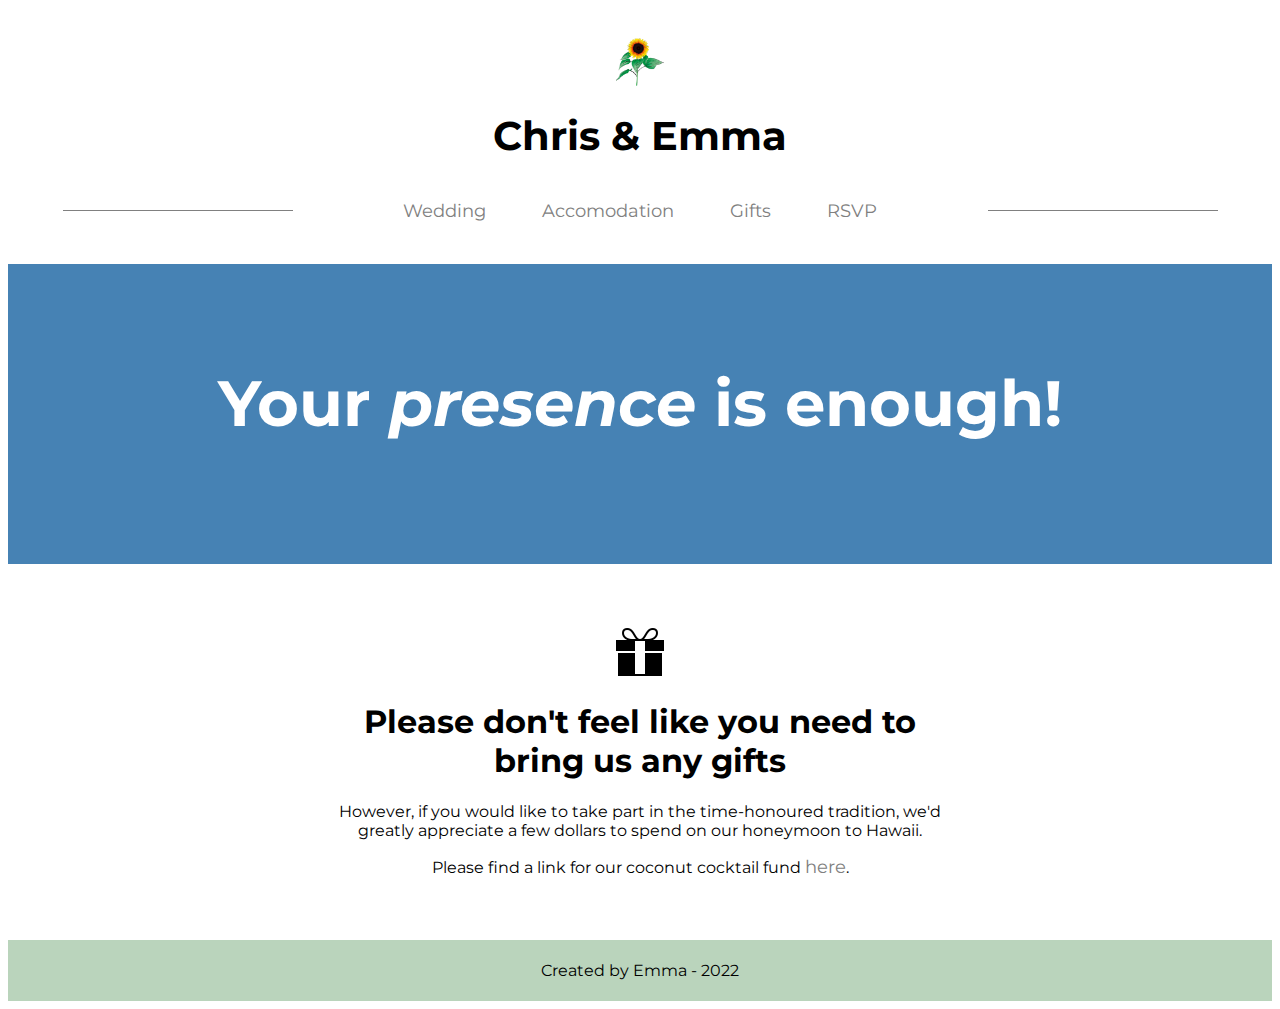
==== gifts.html @ 4d1dbe19 "Initial Commit" ====
<!DOCTYPE html>
<html lang="en">
<head>
    <meta charset="UTF-8">
    <title>Chris & Emma</title>
    <link rel="stylesheet" href="styles.css">
    <link href="https://fonts.googleapis.com/css2?family=Montserrat:wght@200;400&display=swap" rel="stylesheet">
    <script src="nav.js" defer></script>
</head>
<body>

    <header>
        <div class="title">
            <img src="images/sunflower1.png" class="sunflower">
            <h1><a href="index.html" class="names">Chris & Emma</a></h1>
        </div>

        <button class="mobile-nav-toggle menu-mode"></button>

        <nav>
            <ul class="primary-nav flex" data-visible="false">
                <hr>
                <li>
                    <a href="wedding.html">Wedding</a>
                </li>
                <li>
                    <a href="accomodation.html">Accomodation</a>
                </li>
                <li>
                    <a href="gifts.html">Gifts</a>
                </li>
                <li>
                    <a href="rsvp.html">RSVP</a>
                </li>
                <hr>
            </ul>
        </nav>
    </header>

    <section>
        <div class="image-placeholder">
            <h1 class="accomodation-title">Your <em>presence</em> is enough!</h1>
        </div>

        <div class="acc-container">
            <img src="images/gift-icon.png">
            <h1>Please don't feel like you need to bring us any gifts</h1>
            <p>However, if you would like to take part in the time-honoured tradition, we'd greatly appreciate a few dollars to spend on our honeymoon to Hawaii.</p>
            <p>Please find a link for our coconut cocktail fund <a href="">here</a>.</p>
        </div>
    </section>

    <footer>
        <p>Created by Emma - 2022</p>
    </footer>

</body>
</html>
---- styles.css ----
/* GENERAL STYLES */

body {
    font-family: 'Montserrat', sans-serif;
    text-align: center;
}

footer{
    background-color: #bad4bc;
    padding: 5px;
    margin-top: 8px;
}

.flex {
    display: flex;
}

/* HEADER AND NAV BAR */
.title {
    padding: 20px 0 2px 0;
}

.names{
    color: black;
    font-size: 2.5rem;
}

.sunflower{
    height: 3rem;
    width: 3rem;
    padding: 10px 10px 0px 10px;
}

hr {
    width: 230px;
    height: 1px;
    border: 0;
    background-color: grey;
}

.primary-nav {
    list-style: none;
    gap: 3.5rem;
    align-items: center;
    justify-content: center;
    padding-left: 0;
}

a {
    text-decoration: none;
    color: grey;
    font-size: 1.1rem;
}

.mobile-nav-toggle{
    display: none;
}

/* For smaller screen sizes */
@media (max-width: 50em ){
    .primary-nav{
        position: fixed;
        /* Push the menu to the right of the screen */
        inset: 0 0 0 30%;
        background-color: white;
        flex-direction: column;
        padding: 2rem;
        /* Slide the menu off screen as standard */
        transform: translateX(100%);
        transition: transform 350ms ease-out;
    }

    /* If the data-visible attribute has been set to true - slide the menu onto the screen */
    .primary-nav[data-visible = "true"]{
        transform: translateX(0%);
    }

    .mobile-nav-toggle{
        display: block;
        position: absolute;
        /* Make sure the button is on top of everything else */
        z-index: 9999;
        background-color: transparent;
        border: 0;
        width: 2rem;
        height: 2rem;
        /* Bring in the button a little bit from the sides - able to do this with absolute positioning */
        top: 2rem;
        right: 3rem;
    }

    .menu-mode{
        background-image: url(images/menu-icon.png);
        background-repeat: no-repeat;
    }

    .cross-mode {
        background-image: url(images/cross-icon.png);
        background-repeat: no-repeat;
    }
}

/* HOME PAGE */

.image-placeholder{
    width: 100%;
    height: 300px;
    background-color: steelblue;
    margin-top: 40px;
}

.story{
    margin: 2% 25%;
}

.story-title{
    font-size: 2rem;
    margin-top: 50px;
}

.story-icon{
    padding: 20px 0px 10px;
    width: 40px;
    height: 40px;
}

/* WEDDING PAGE */

.top-container{
    background-color: #F7D716;
    margin: 5% 15% 5% 15%;
    padding: 5px;
    border-radius: 50px;
}

.date-title{
    font-size: 4rem;
    margin: 20px;
}

.timeline-container{
    margin: 5% 15%;
    padding: 10px;
}

/* The timeline */

.timeline-title{
    font-size: 2.5rem;
    margin: 0px 0px 50px 0px;
}

.vtl {
    position: relative;
    max-width: 600px;
    margin: 0 auto;
}
  
/* Drawing a vertical line using ::before */
.vtl::before {
    content: "";
    width: 5px;
    background-color: #32a852;
    position: absolute;
    top: 0; bottom: 0; left: 50%;
}
  
/* Creating the leaf shapes for each event */
.event-left {
	width: 100px;
	height: 120px;
	border-radius: 0 80px;
	background-color: #259925;
	transform: rotate(0deg);
    padding: 20px 30px;
    margin-bottom: 10px;
   
    position: relative;
    left: 21%;
}

.event-right {
	width: 100px;
	height: 120px;
	border-radius: 80px 0px;
	background-color: #259925;
	transform: rotate(0deg);
    padding: 20px 30px;
    margin-bottom: 10px;
   
    position: relative;
    left: 53%;
}
   
/* Leaf text */
p.date {
    font-size: 1.1em;
    font-weight: 700;
    color: white;
}

p.txt {
    margin: 10px 0 0 0;
    color: white;
}
   
/* Circles on the timeline */
.event-left::after, .event-right::after {
    content: "";
    background: #fff;
    border: 4px solid #32a852;
    width: 20px; 
    height: 20px;
    border-radius: 50%;
    position: absolute;
}
   
/* Positioning the left leaf circles */
  .event-left::after { 
    top: 95%; 
    left: 101%; 
}
   
/* Positioning the right leaf circles */
  .event-right::after { 
    top: 95%; 
    right: 101%; 
}

.bottom-container{
    margin: 5% 30%;
}


/* ACCOMODATION & GIFTS PAGE */

.accomodation-image{
    width: 100%;
    height: 300px;
    background-image: url(images/nightsky.jpg);
}

.accomodation-title{
    color: white;
    font-size: 4rem;
    padding-top: 100px;
}

.acc-container{
    margin: 5% 25%;
}

/* RSVP PAGE */

.container {
    border-radius: 5px;
    background-color: #f2f2f2;
    padding: 20px;
    margin: 5% 15%;
    text-align: left;
}

.form-header{
    text-align: center;
}
  
input[type=text], select, textarea {
    width: 80%;
    padding: 12px;
    border: 1px solid #ccc;
    border-radius: 4px;
    /* Allows user to drag the textarea to make it bigger vertically only */
    resize: vertical;
    /* Includes all padding and borders in the elements width/height so that they end up the same size */
    box-sizing: border-box;
}
  
label {
    padding: 12px;
    display: inline-block;
}

/* Button styling */
input[type=submit] {
    background-color: #04AA6D;
    color: white;
    padding: 12px 20px;
    border: none;
    border-radius: 4px;
    cursor: pointer;
    float: right;
}
  
input[type=submit]:hover {
    background-color: #45a049;
}
  
.col-25 {
    float: left;
    width: 25%;
    margin-top: 6px;
}
  
.col-75 {
    float: left;
    width: 75%;
    margin-top: 6px;
}
  
/* Clear floats after the columns */
.row:after {
    content: "";
    display: table;
    clear: both;
}
  
/* Responsive layout - when the screen is less than 800px wide, make the two columns stack on top of each other instead of next to each other */
@media screen and (max-width: 800px) {
    .col-25, .col-75, input[type=submit] {
      width: 100%;
      margin-top: 0;
    }
}
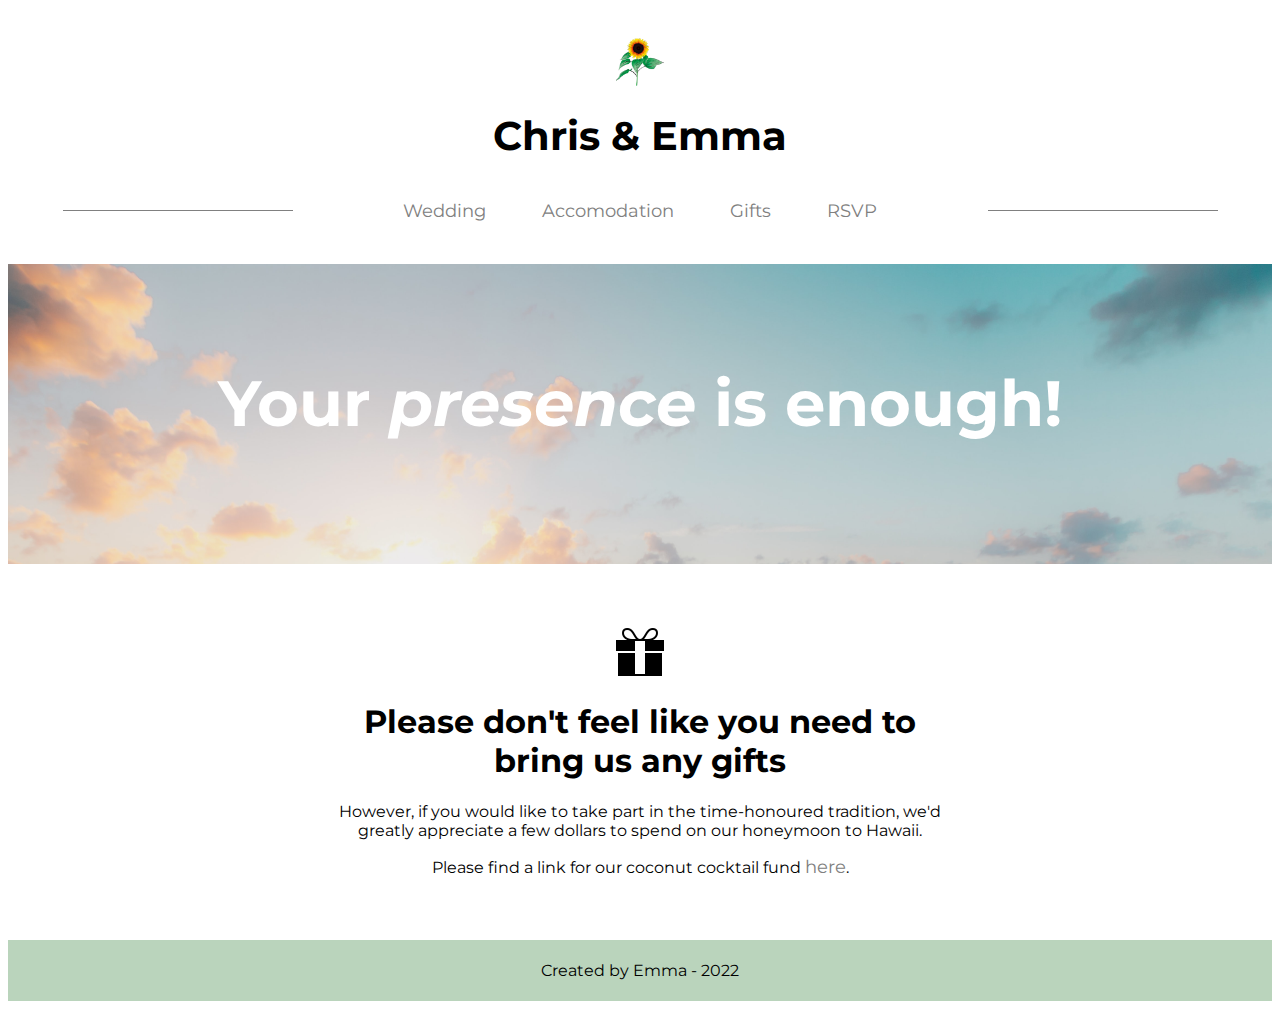
==== commit 5d2a1a67: "Added placeholder images and some styling" ====
--- a/gifts.html
+++ b/gifts.html
@@ -38,7 +38,7 @@
     </header>
 
     <section>
-        <div class="image-placeholder">
+        <div class="gifts-image">
             <h1 class="accomodation-title">Your <em>presence</em> is enough!</h1>
         </div>
 
--- a/styles.css
+++ b/styles.css
@@ -14,6 +14,7 @@
 .flex {
     display: flex;
 }
+
 
 /* HEADER AND NAV BAR */
 .title {
@@ -104,9 +105,22 @@
 
 .image-placeholder{
     width: 100%;
-    height: 300px;
-    background-color: steelblue;
     margin-top: 40px;
+    display: flex;
+}
+
+.pic-col{
+    flex: 33%;
+    padding: 5px;
+}
+
+.pic{
+    width: 100%;
+    max-height: 290px;
+}
+
+@media (max-width: 500px){
+    
 }
 
 .story{
@@ -250,6 +264,16 @@
     margin: 5% 25%;
 }
 
+/* GIFTS PAGE */
+
+.gifts-image{
+    width: 100%;
+    height: 300px;
+    background-image: url(images/beach.jpg);
+    background-size: 100%;
+}
+
+
 /* RSVP PAGE */
 
 .container {
@@ -257,68 +281,11 @@
     background-color: #f2f2f2;
     padding: 20px;
     margin: 5% 15%;
-    text-align: left;
-}
-
-.form-header{
-    text-align: center;
-}
-  
-input[type=text], select, textarea {
-    width: 80%;
-    padding: 12px;
-    border: 1px solid #ccc;
-    border-radius: 4px;
-    /* Allows user to drag the textarea to make it bigger vertically only */
-    resize: vertical;
-    /* Includes all padding and borders in the elements width/height so that they end up the same size */
-    box-sizing: border-box;
-}
-  
-label {
-    padding: 12px;
-    display: inline-block;
-}
-
-/* Button styling */
-input[type=submit] {
-    background-color: #04AA6D;
-    color: white;
-    padding: 12px 20px;
-    border: none;
-    border-radius: 4px;
-    cursor: pointer;
-    float: right;
-}
-  
-input[type=submit]:hover {
-    background-color: #45a049;
-}
-  
-.col-25 {
-    float: left;
-    width: 25%;
-    margin-top: 6px;
-}
-  
-.col-75 {
-    float: left;
-    width: 75%;
-    margin-top: 6px;
-}
-  
-/* Clear floats after the columns */
-.row:after {
-    content: "";
-    display: table;
-    clear: both;
-}
-  
-/* Responsive layout - when the screen is less than 800px wide, make the two columns stack on top of each other instead of next to each other */
-@media screen and (max-width: 800px) {
-    .col-25, .col-75, input[type=submit] {
-      width: 100%;
-      margin-top: 0;
-    }
-}
-
+}
+
+.rsvp-image{
+    width: 100%;
+    height: 300px;
+    background-image: url(images/envelope.jpg);
+    background-size: 100%;
+}